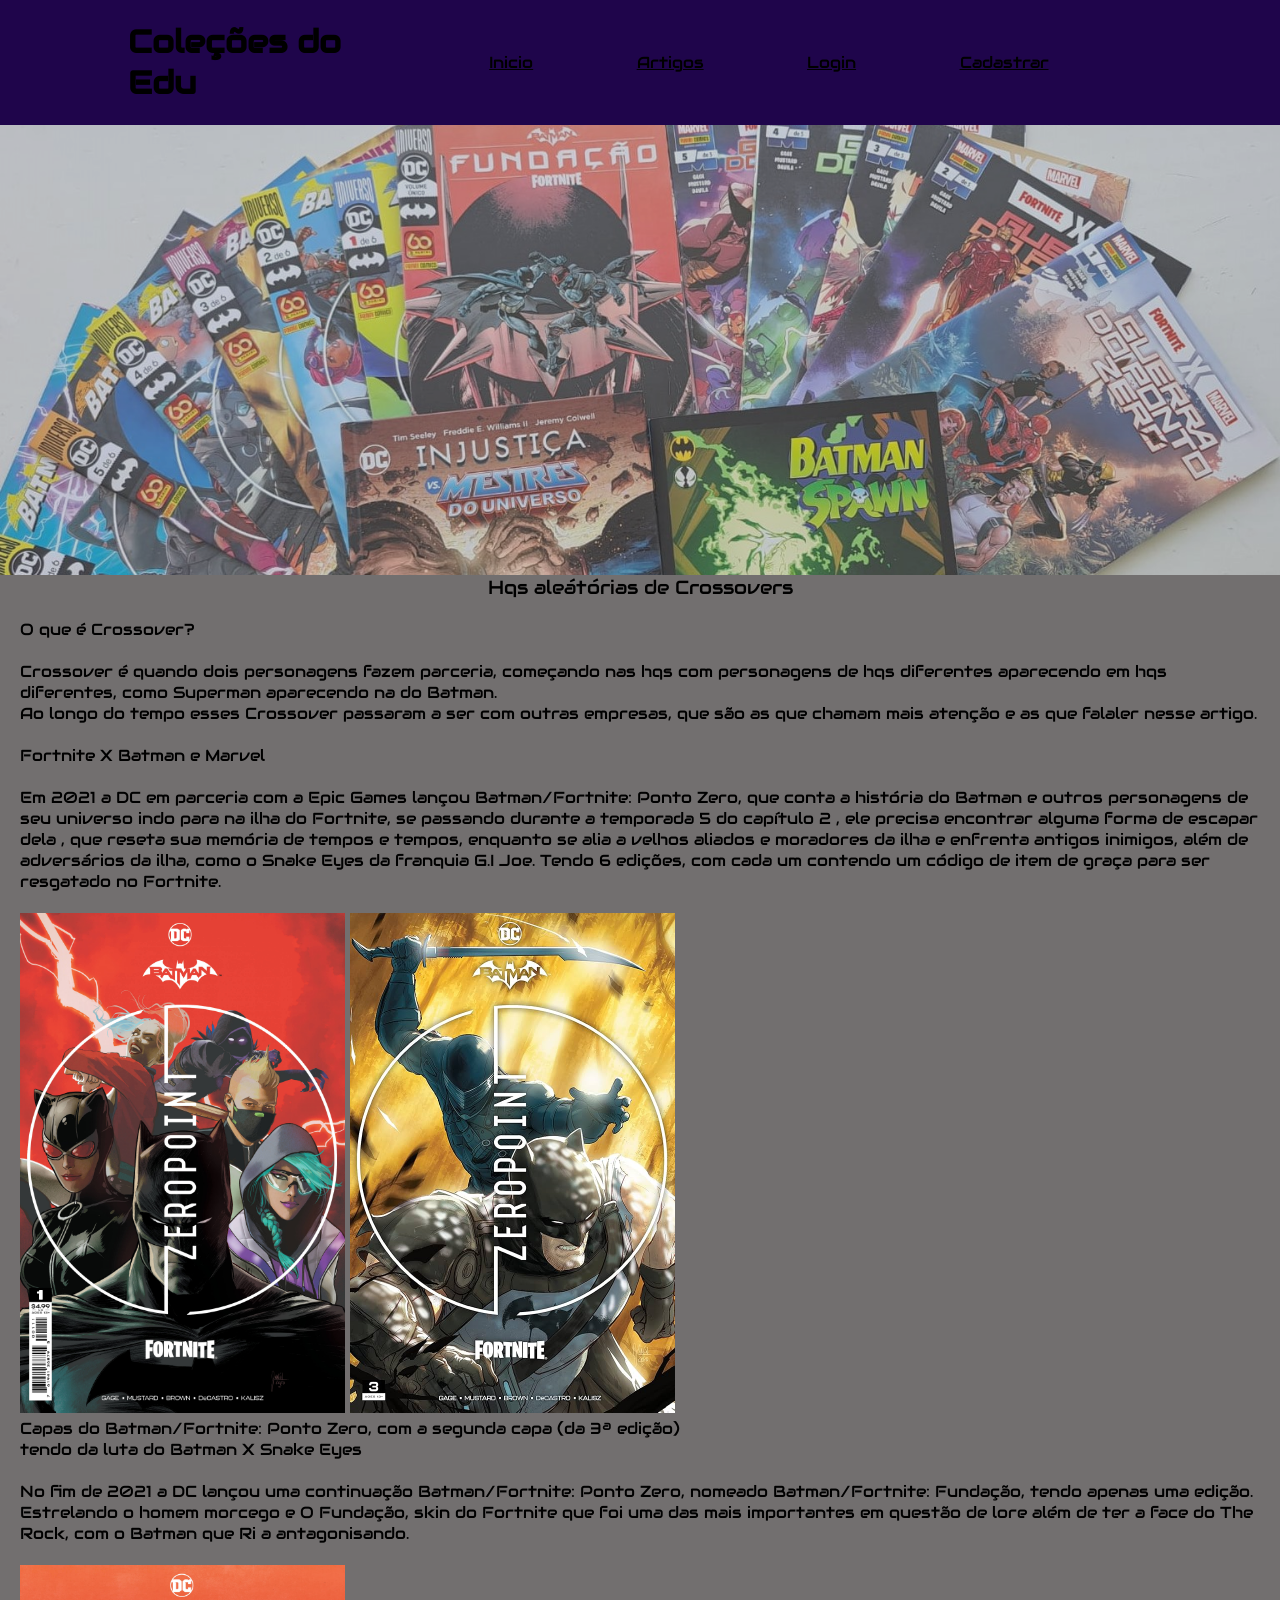
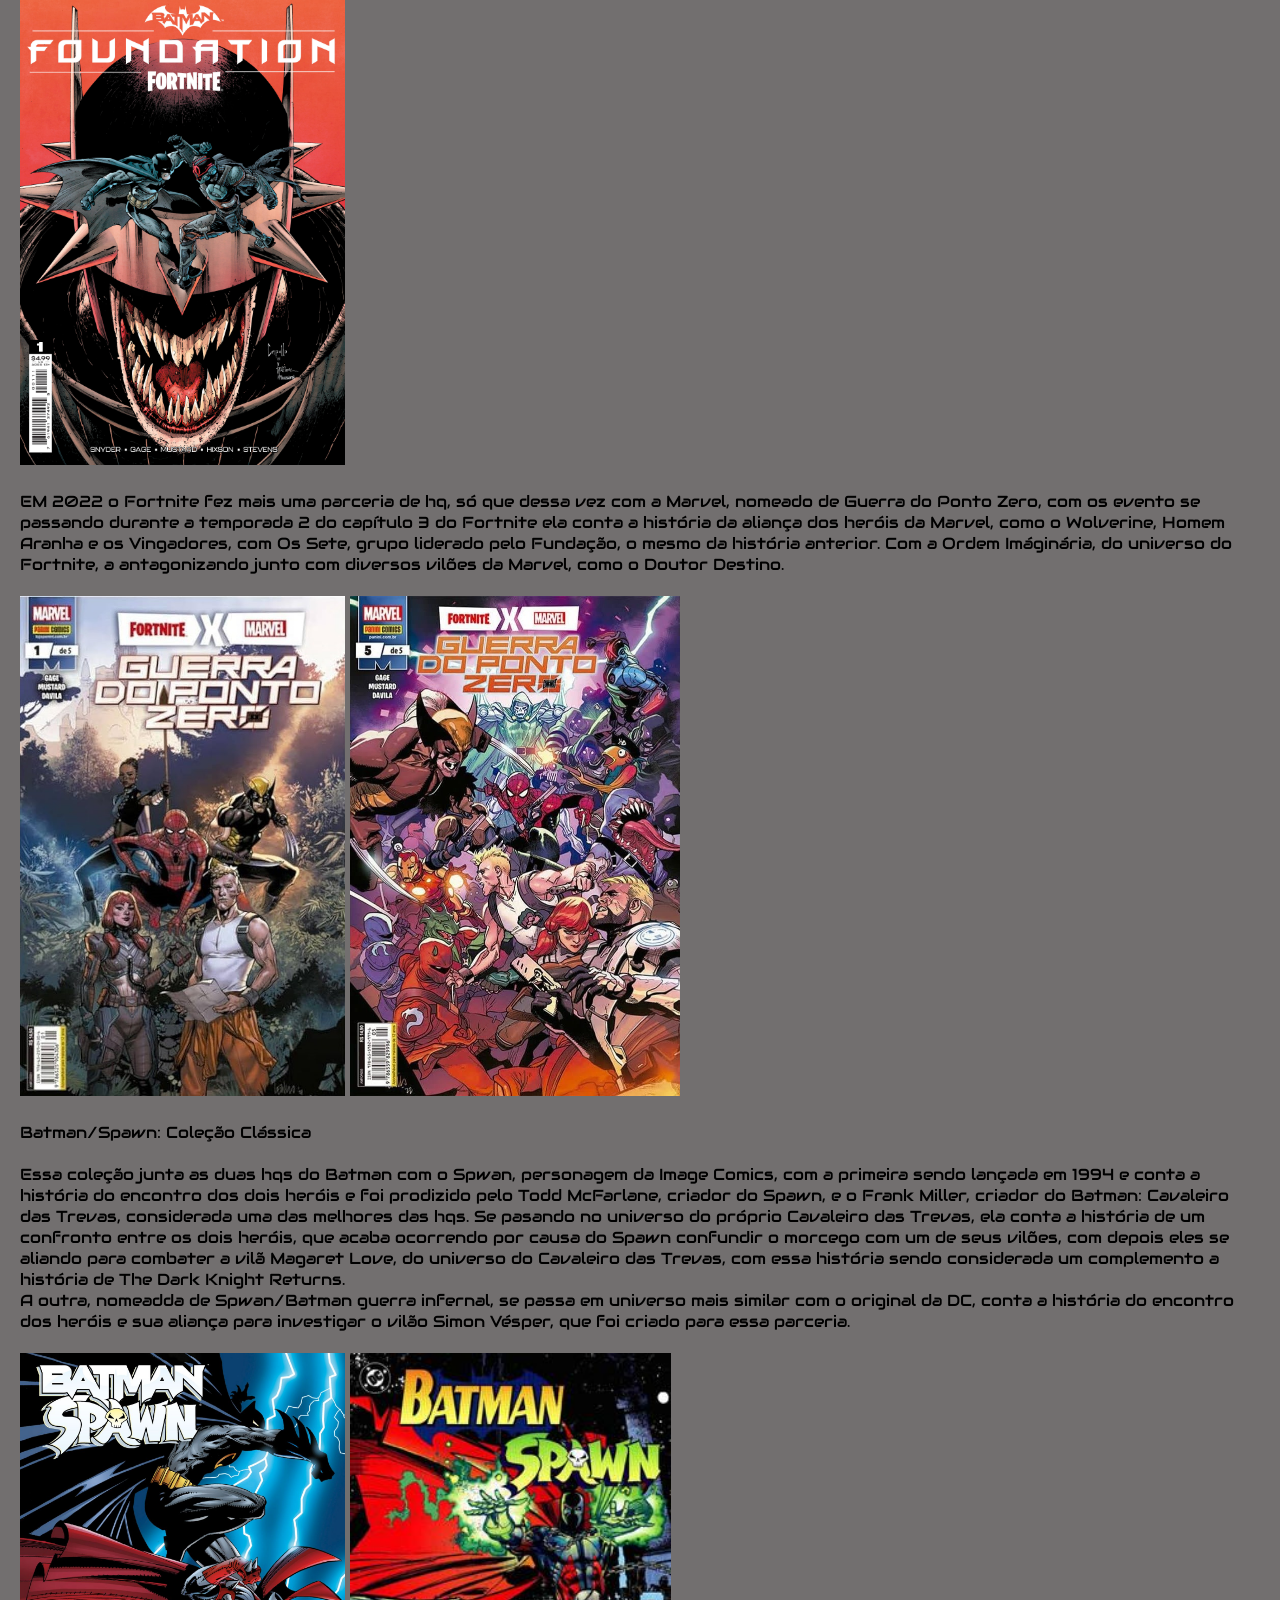
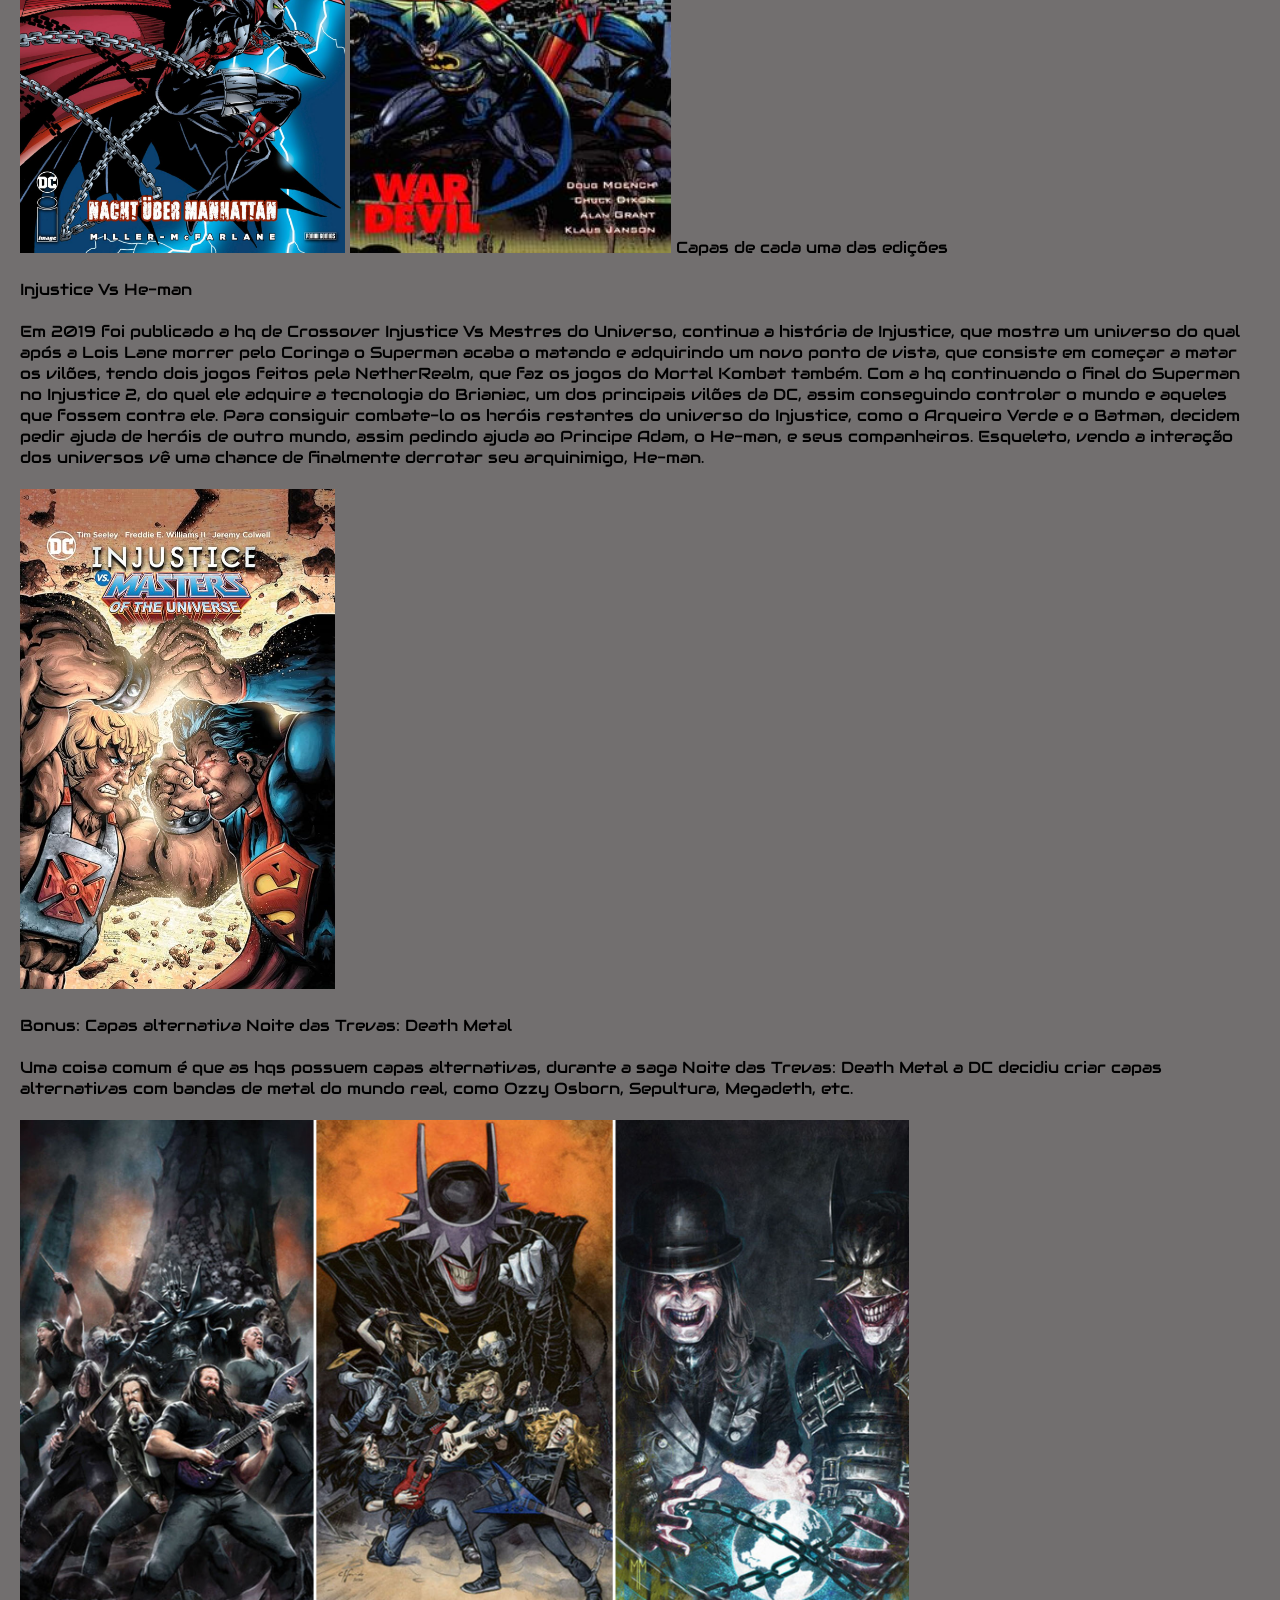
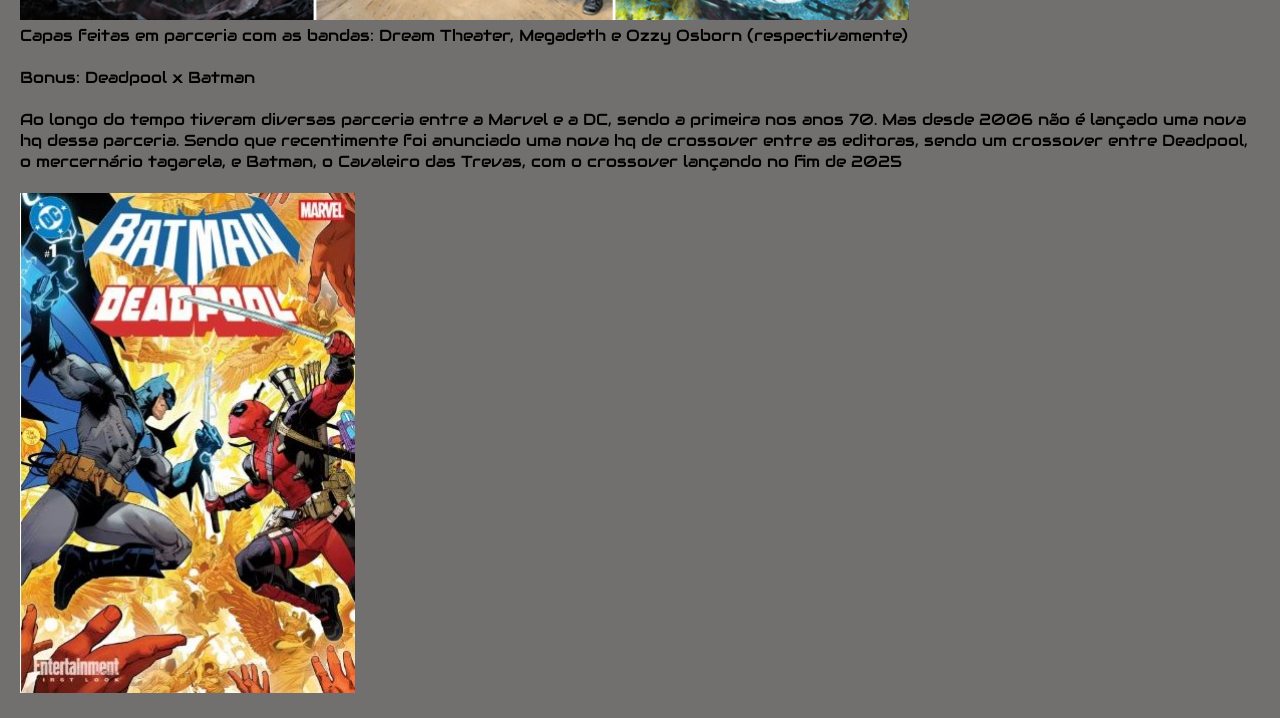
==== site/web-data-viz/public/artigo_hq.html @ bbcc7931 "Artigo hqs feito" ====
<!DOCTYPE html>
<html lang="en">
<head>
    <meta charset="UTF-8">
    <meta name="viewport" content="width=device-width, initial-scale=1.0">
    <title>Coleções do Edu || Como  jogar Pokemon TCG</title>
    <link rel="stylesheet" href="codigos/styles/style_hq.css">
</head>
<body>
      <div class="header">
        <div class="container">
            <h1 class="titulo">Coleções do Edu</h1>
            <ul class="navegacao">
                <li class="agora">
                    <a href="index.html">Inicio</a>
                </li>
                <li>
                    <a href="artigos.html">Artigos</a>
                </li>
                <li>
                    <a href="login.html">Login</a>
                </li>
                <li>
                    <a href="cadastro.html">Cadastrar</a>
                </li>
            </ul>
        </div>
    </div>
    
    <div class="info"></div>  

    <div class="titulo">Hqs aleátórias de Crossovers</div>

    <div class="artigo">
        O que é Crossover?
        <br>
        <br>
        Crossover é quando dois personagens fazem parceria, começando nas hqs com personagens de hqs diferentes aparecendo 
        em hqs diferentes, como Superman aparecendo na do Batman.
        <br>
        Ao longo do tempo esses Crossover passaram a ser com outras empresas, que são as que chamam mais atenção e as que falaler nesse artigo.
        <br>
        <br>
        Fortnite X Batman e Marvel
        <br>
        <br>
        Em 2021 a DC em parceria com a Epic Games lançou Batman/Fortnite: Ponto Zero, que conta a história do Batman e outros personagens
        de seu universo indo para na ilha do Fortnite, se passando durante a temporada 5 do capítulo 2 , ele precisa
        encontrar alguma forma de escapar dela , que reseta sua memória de tempos e tempos, enquanto
        se alia a velhos aliados e moradores da ilha e enfrenta
        antigos inimigos, além de adversários da ilha, como o Snake Eyes da franquia G.I Joe. Tendo 6 edições, com cada um contendo um 
        código de item de graça para ser resgatado no Fortnite.
        <br>
        <br>
        <div>
            <img src="assets/imagens/Artigo_hqs/ponto_zero.jpg">
            <img src="assets/imagens/Artigo_hqs/GI_JOE.jpg">
            <br>
            Capas do Batman/Fortnite: Ponto Zero, com a segunda capa (da 3ª edição)<br> tendo da luta do Batman X Snake Eyes
        </div>
        <br>
        No fim de 2021 a DC lançou uma continuação Batman/Fortnite: Ponto Zero, nomeado Batman/Fortnite: Fundação, tendo apenas uma edição.
        Estrelando o homem morcego e O Fundação, skin do Fortnite que foi uma das mais importantes em questão de lore além de ter
        a face do The Rock, com o Batman que Ri a antagonisando.
        <br>
        <br>
        <div>
            <img src="assets/imagens/Artigo_hqs/fundacao.jpg">
        </div>
        <br>
        EM 2022 o Fortnite fez mais uma parceria de hq, só que dessa vez com a Marvel, nomeado de Guerra do Ponto Zero,
        com os evento se passando durante a temporada 2 do capítulo 3 do Fortnite ela conta a história da aliança dos heróis
        da Marvel, como o Wolverine, Homem Aranha e os Vingadores, com Os Sete, grupo liderado pelo Fundação, o mesmo da história
        anterior. Com a Ordem Imáginária, do universo do Fortnite, a antagonizando junto com diversos vilões da Marvel, como
        o Doutor Destino. 
        <br>
        <br>
        <div>
            <img src="assets/imagens/Artigo_hqs/guerra_zero.jpg">
            <img src="assets/imagens/Artigo_hqs/destino.jpg">
        </div>
        <br>
        Batman/Spawn: Coleção Clássica
        <br>
        <br>
        Essa coleção junta as duas hqs do Batman com o Spwan, personagem da Image Comics, com a primeira sendo lançada em
        1994 e conta a história do encontro dos dois heróis e foi prodizido pelo Todd McFarlane, criador do Spawn, e o 
        Frank Miller, criador do Batman: Cavaleiro das Trevas, considerada uma das melhores das hqs. Se pasando no universo
        do próprio Cavaleiro das Trevas, ela conta a história de um confronto entre os dois heróis, que acaba ocorrendo por
        causa do Spawn confundir o morcego com um de seus vilões, com depois eles se aliando para combater a vilã Magaret
        Love, do universo do Cavaleiro das Trevas, com essa história sendo considerada um complemento a história de The Dark Knight Returns.<br>
        A outra, nomeadda de Spwan/Batman guerra infernal, se passa em universo mais similar com o original da DC, conta a história
        do encontro dos heróis e sua aliança para investigar o vilão  Simon Vésper, que foi criado para essa parceria.
        <br>
        <br>
        <div>
            <img src="assets/imagens/Artigo_hqs/batman.jpg">
            <img src="assets/imagens/Artigo_hqs/spawn.jpg">
            Capas de cada uma das edições
        </div>
        <br>
        Injustice Vs He-man
        <br>
        <br>
        Em 2019 foi publicado a hq de Crossover Injustice Vs Mestres do Universo, continua a história de Injustice, que mostra um universo
        do qual após a Lois Lane morrer pelo Coringa o Superman acaba o matando e adquirindo um novo ponto de vista, que consiste
        em começar a matar os vilões, tendo dois jogos feitos pela NetherRealm, que faz os jogos do Mortal Kombat também. Com a hq continuando
        o final do Superman no Injustice 2, do qual ele adquire a tecnologia do Brianiac, um dos principais vilões da DC, assim conseguindo
        controlar o mundo e aqueles que fossem contra ele. Para consiguir combate-lo os heróis restantes do universo do Injustice,
        como o Arqueiro Verde e o Batman, decidem pedir ajuda de heróis de outro mundo, assim pedindo ajuda ao Principe Adam, o
        He-man, e seus companheiros. Esqueleto, vendo a interação dos universos vê uma chance de finalmente derrotar seu 
        arquinimigo, He-man.
        <br>
        <br>    
        <div>
            <img src="assets/imagens/Artigo_hqs/Injustice.jpg" >
        </div>
        <br>
        Bonus: Capas alternativa Noite das Trevas: Death Metal
        <br>
        <br>
        Uma coisa comum é que as hqs possuem capas alternativas, durante a saga Noite das Trevas: Death Metal a DC decidiu
        criar capas alternativas com bandas de metal do mundo real, como Ozzy Osborn, Sepultura, Megadeth, etc.
        <br>
        <br>
        <div>
            <img src="assets/imagens/Artigo_hqs/death_metal.jpg" >
            <br>
            Capas feitas em parceria com as bandas: Dream Theater, Megadeth e Ozzy Osborn (respectivamente)
        </div>
        <br>
        Bonus: Deadpool x Batman
        <br>
        <br>
        Ao longo do tempo tiveram diversas parceria entre a Marvel e a DC, sendo a primeira nos anos 70. Mas desde 2006 não
        é lançado uma nova hq dessa parceria. Sendo que recentimente foi anunciado uma nova hq de crossover entre as editoras,
        sendo um crossover entre Deadpool, o mercernário tagarela, e Batman, o Cavaleiro das Trevas, com o crossover lançando
        no fim de 2025
        <br>
        <br>
        <div>
            <img src="assets/imagens/Artigo_hqs/deadpool.jpg" >
        </div>
    </div>
---- site/web-data-viz/public/codigos/styles/style_hq.css ----
@import url("https://fonts.googleapis.com/css2?family=Audiowide&family=Barlow:ital,wght@0,100;0,200;0,300;0,400;0,500;0,600;0,700;0,800;0,900;1,100;1,200;1,300;1,400;1,500;1,600;1,700;1,800;1,900&display=swap");

*{
    font-family: "Audiowide",Arial, Helvetica, sans-serif;;
}

body{
    background-color: rgb(114, 111, 111);
    margin: 0;
}

.header{
    background-color: rgb(31, 5, 75);
}
.header .container{
    justify-content:space-between;
}
.header .container .titulo{
    font-size: xx-large;
}

.header .navegacao{
 width: 100%;
 display: flex;
 align-items: center;
 justify-content: space-evenly;
 list-style: none;
}

.header .navegacao a {
    text-decoration: underline;
    color: black;
}

.container{
    width: 80%;
    margin: auto;
    display: flex;
}

.info{
    height: 450px;
    background-image: url(../../assets/imagens/Artigo_hqs/fundo_hq.jpg);
    opacity: 0.7;
    background-size: cover;
    background-position: center;
}

.titulo{
    font-size:larger ;
    display: flex;
    justify-content: center;
}

.artigo{
    color: black;
    margin: 20px;
}

.artigo img{
    height: 500px;
    justify-content: space-between;
    align-items: center;
}
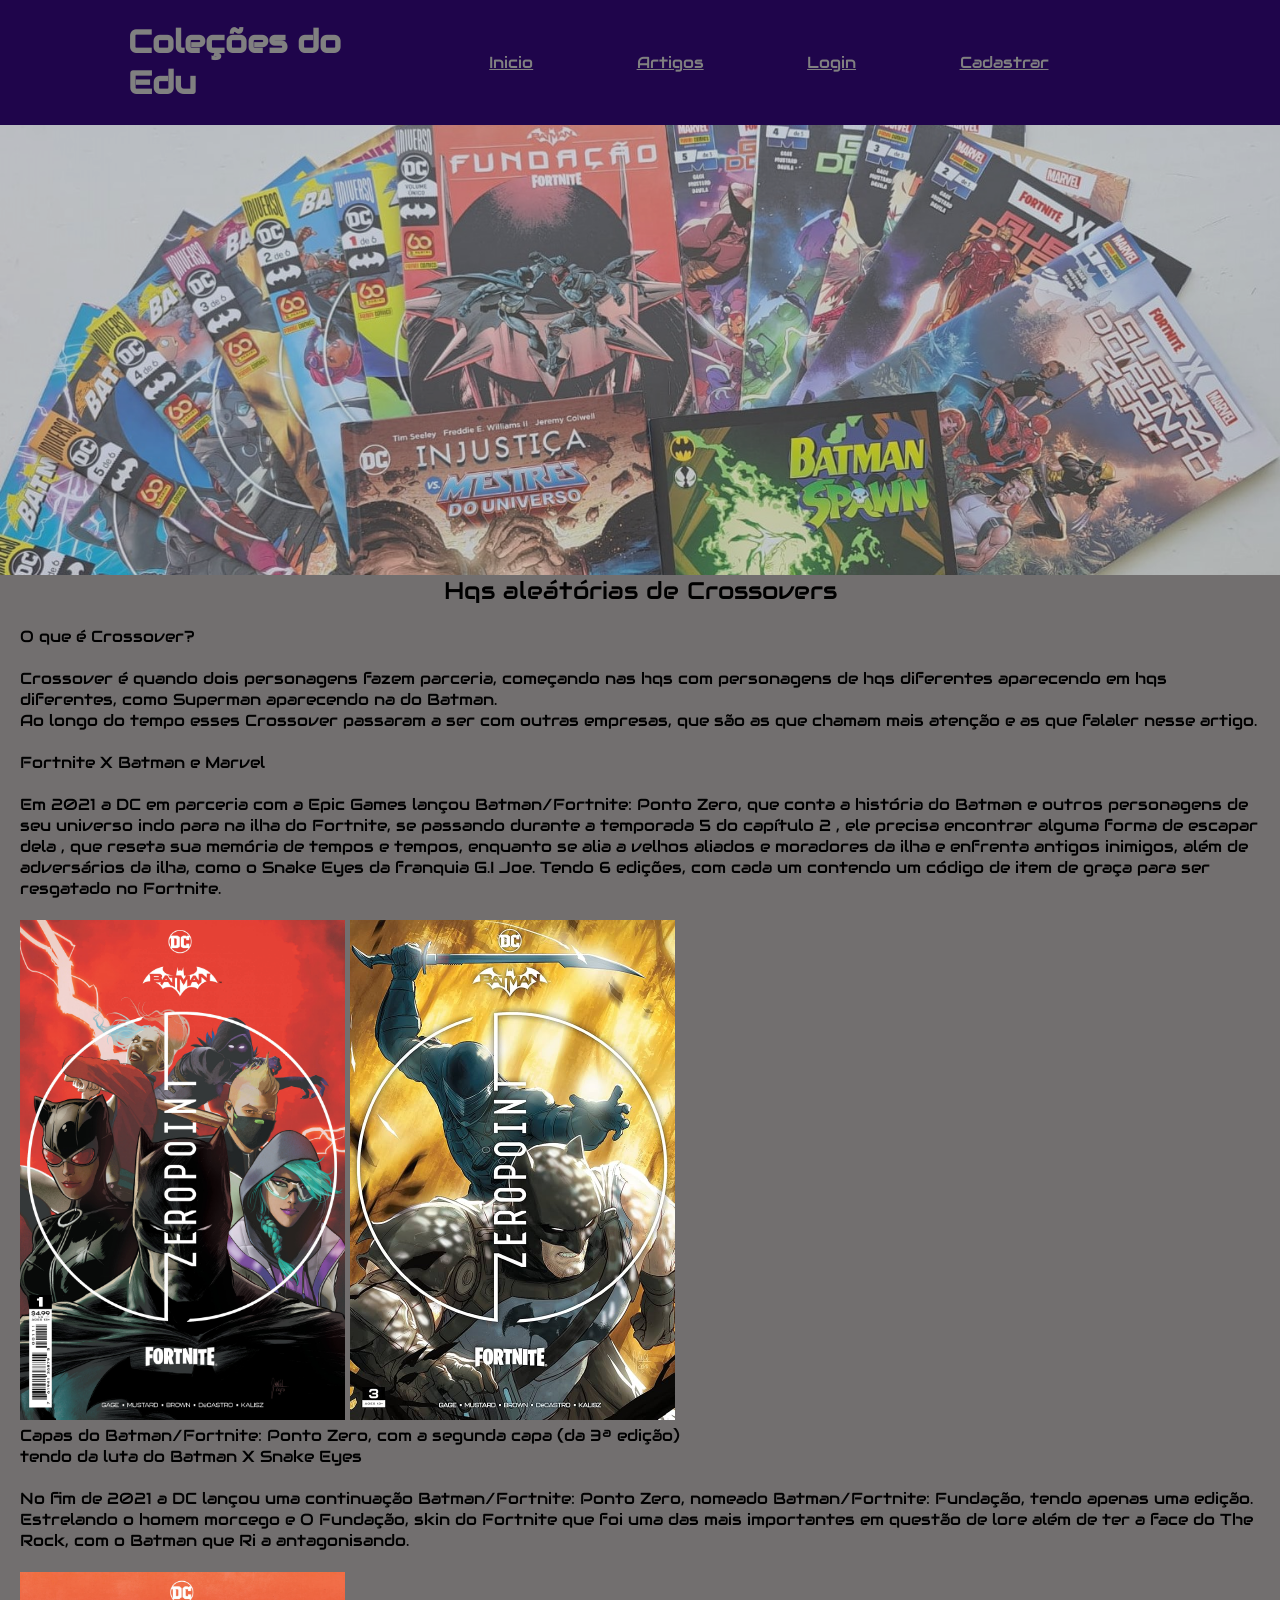
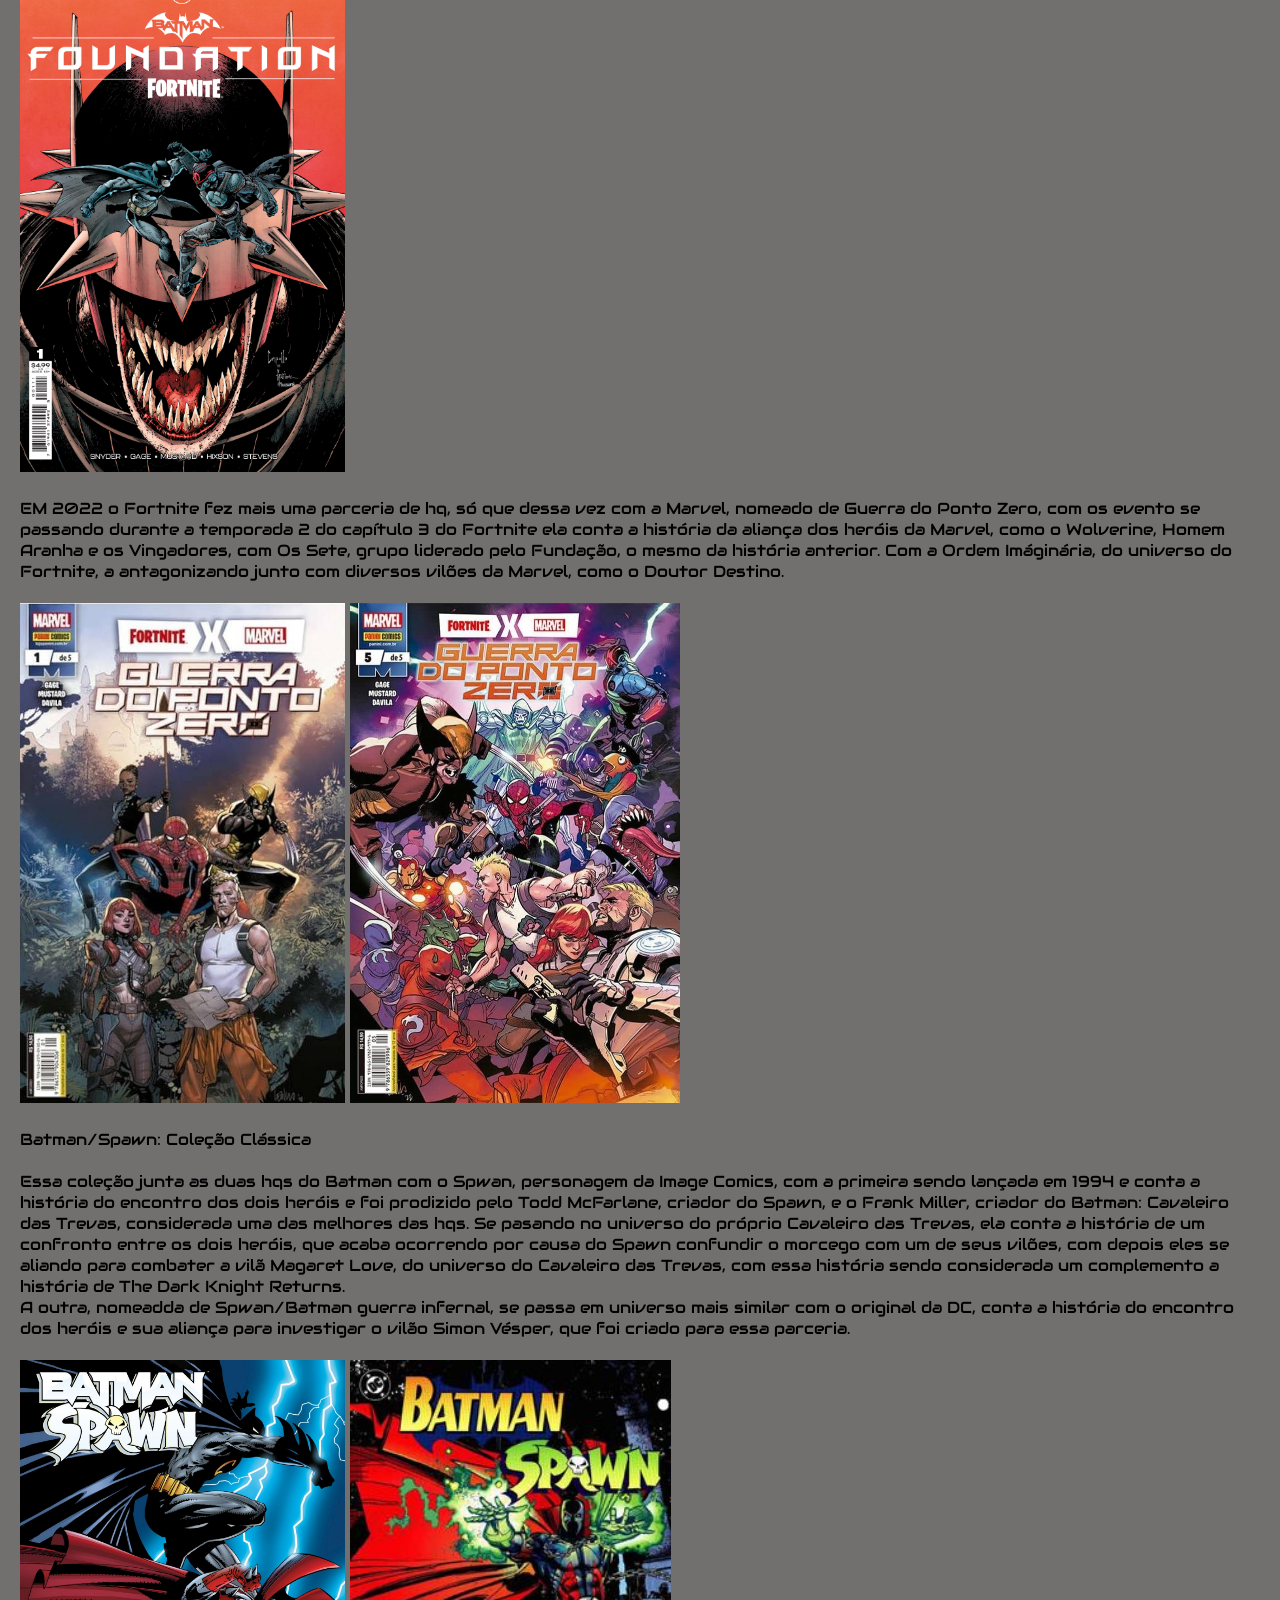
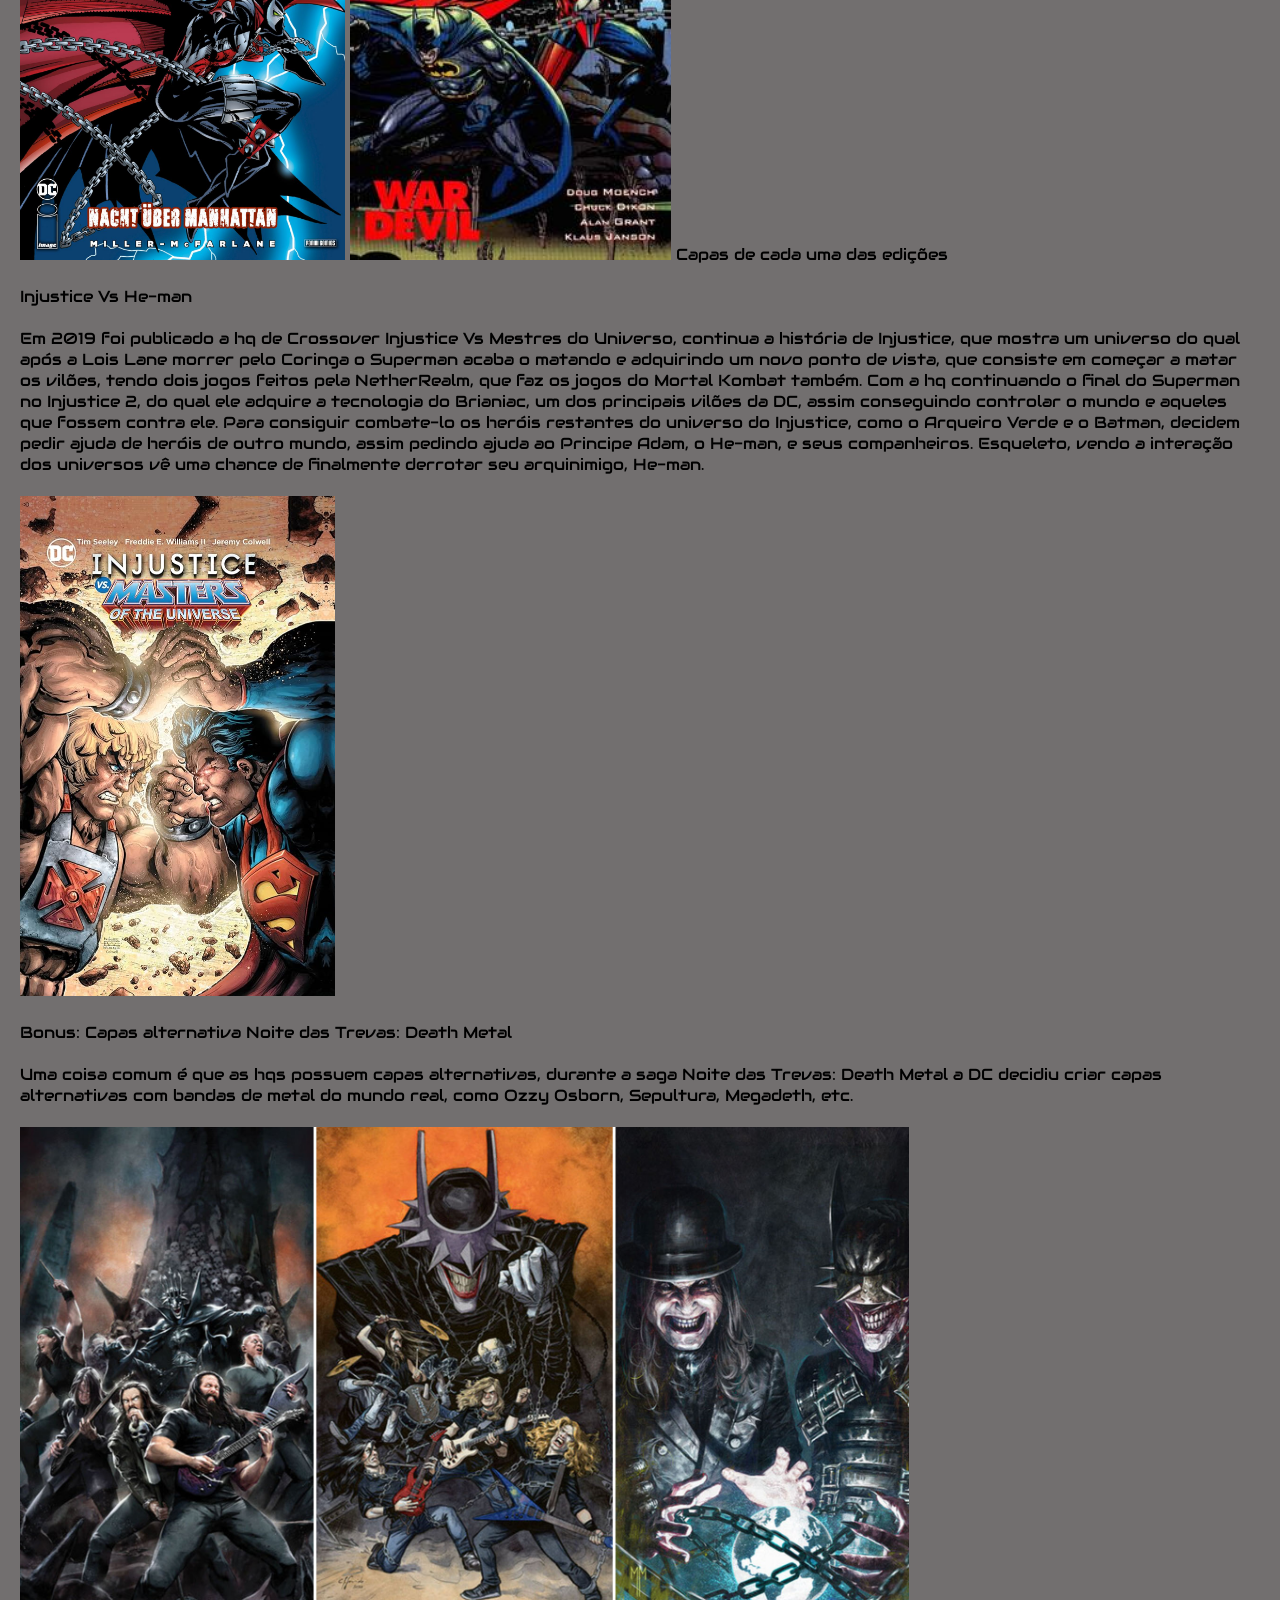
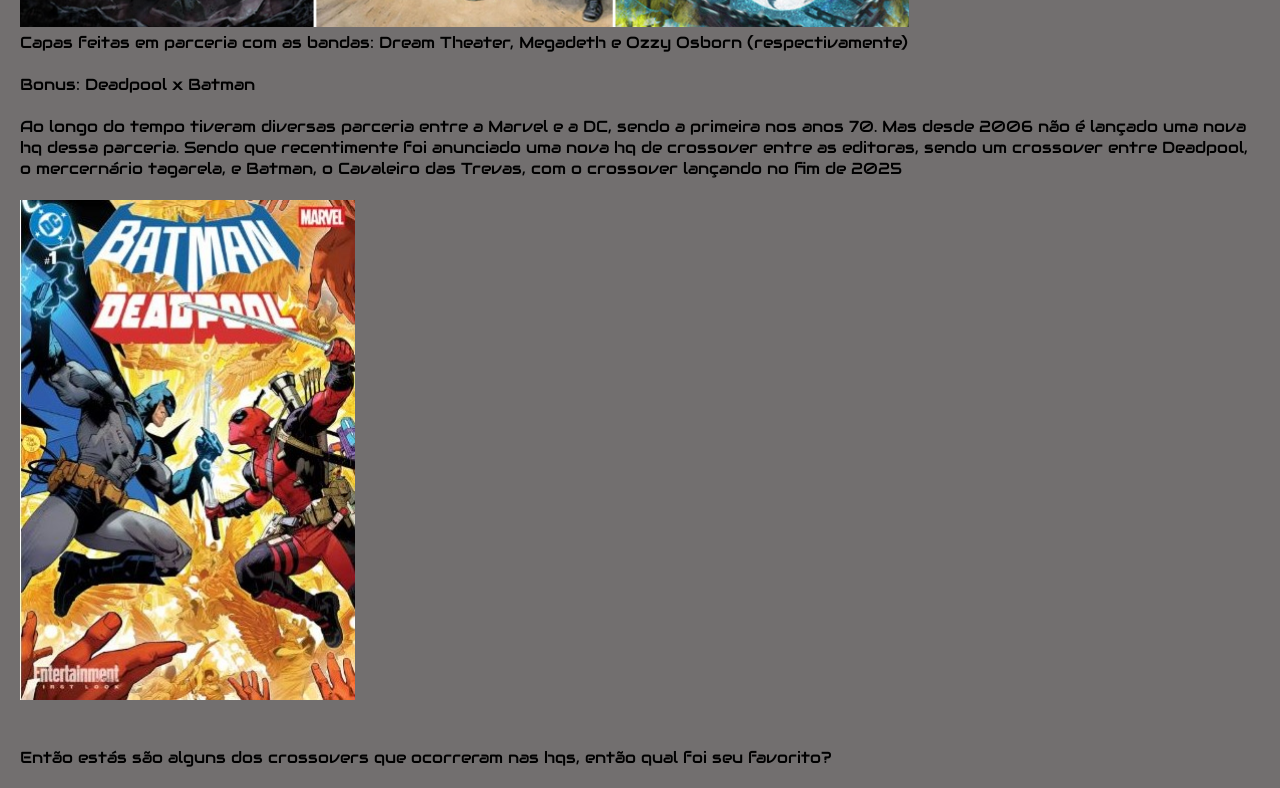
==== commit 590f3b7a: "artigo pokemon só falta imagens" ====
--- a/site/web-data-viz/public/artigo_hq.html
+++ b/site/web-data-viz/public/artigo_hq.html
@@ -3,7 +3,7 @@
 <head>
     <meta charset="UTF-8">
     <meta name="viewport" content="width=device-width, initial-scale=1.0">
-    <title>Coleções do Edu || Como  jogar Pokemon TCG</title>
+    <title>Coleções do Edu | Como  jogar Pokemon TCG</title>
     <link rel="stylesheet" href="codigos/styles/style_hq.css">
 </head>
 <body>
@@ -141,4 +141,8 @@
         <div>
             <img src="assets/imagens/Artigo_hqs/deadpool.jpg" >
         </div>
-    </div>+        <br> <br>
+        Então estás são alguns dos crossovers que ocorreram nas hqs, então qual foi seu favorito?
+    </div>
+</body>
+</html>
--- a/site/web-data-viz/public/codigos/styles/style_hq.css
+++ b/site/web-data-viz/public/codigos/styles/style_hq.css
@@ -11,6 +11,7 @@
 
 .header{
     background-color: rgb(31, 5, 75);
+    color: gray;
 }
 .header .container{
     justify-content:space-between;
@@ -29,7 +30,7 @@
 
 .header .navegacao a {
     text-decoration: underline;
-    color: black;
+    color: gray;
 }
 
 .container{
@@ -47,7 +48,7 @@
 }
 
 .titulo{
-    font-size:larger ;
+    font-size:x-large ;
     display: flex;
     justify-content: center;
 }
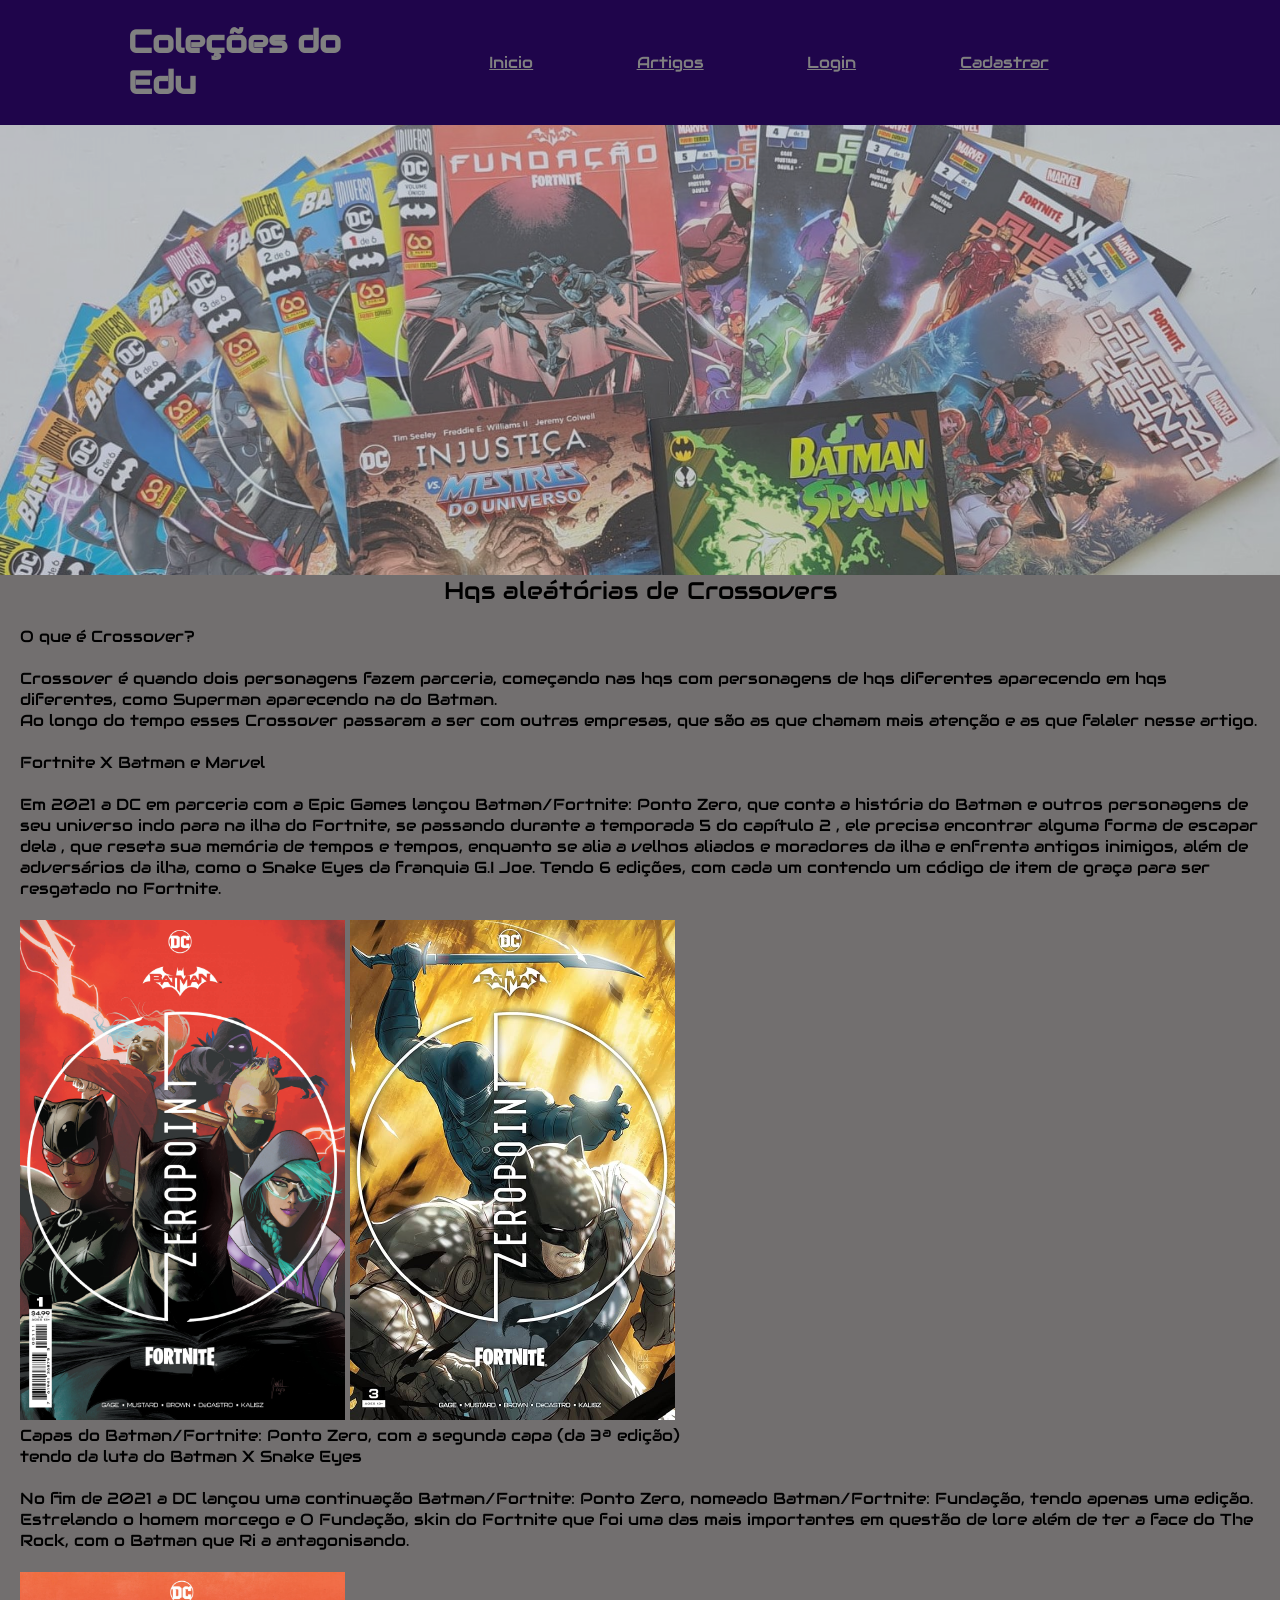
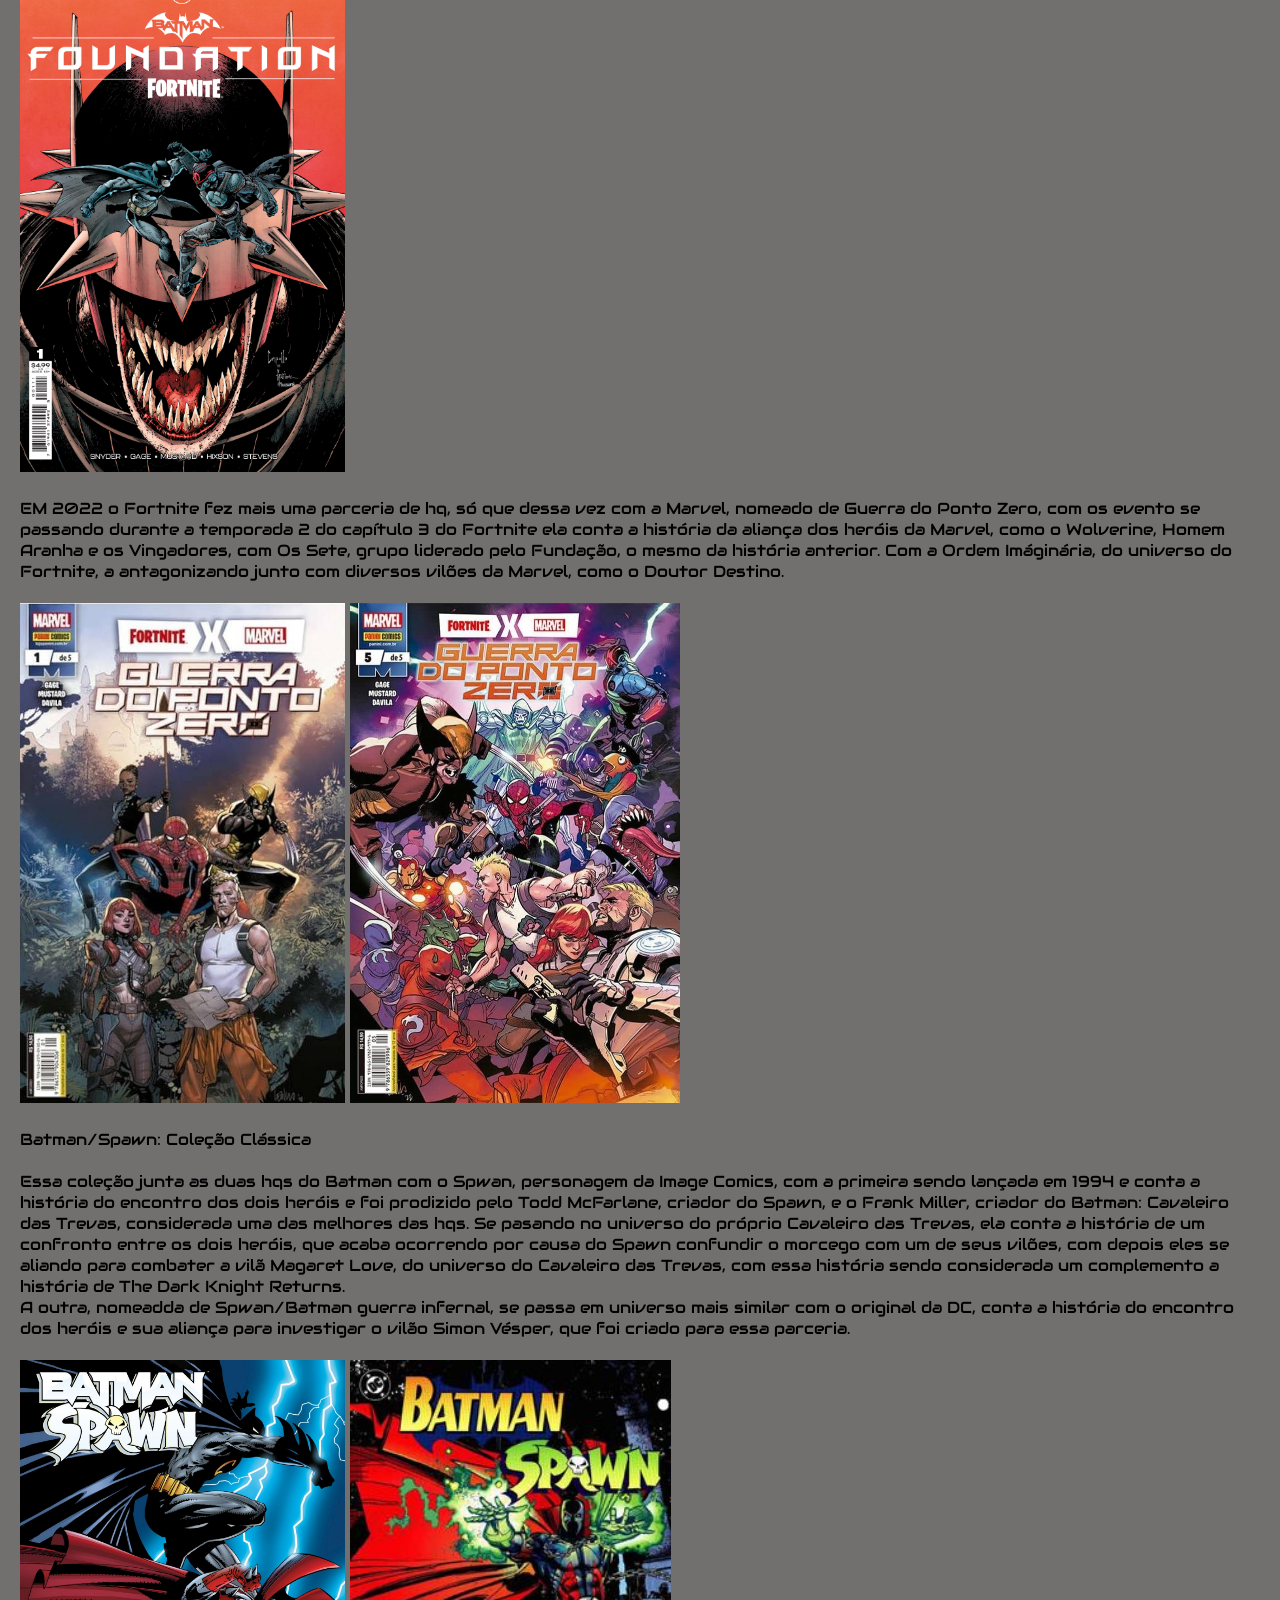
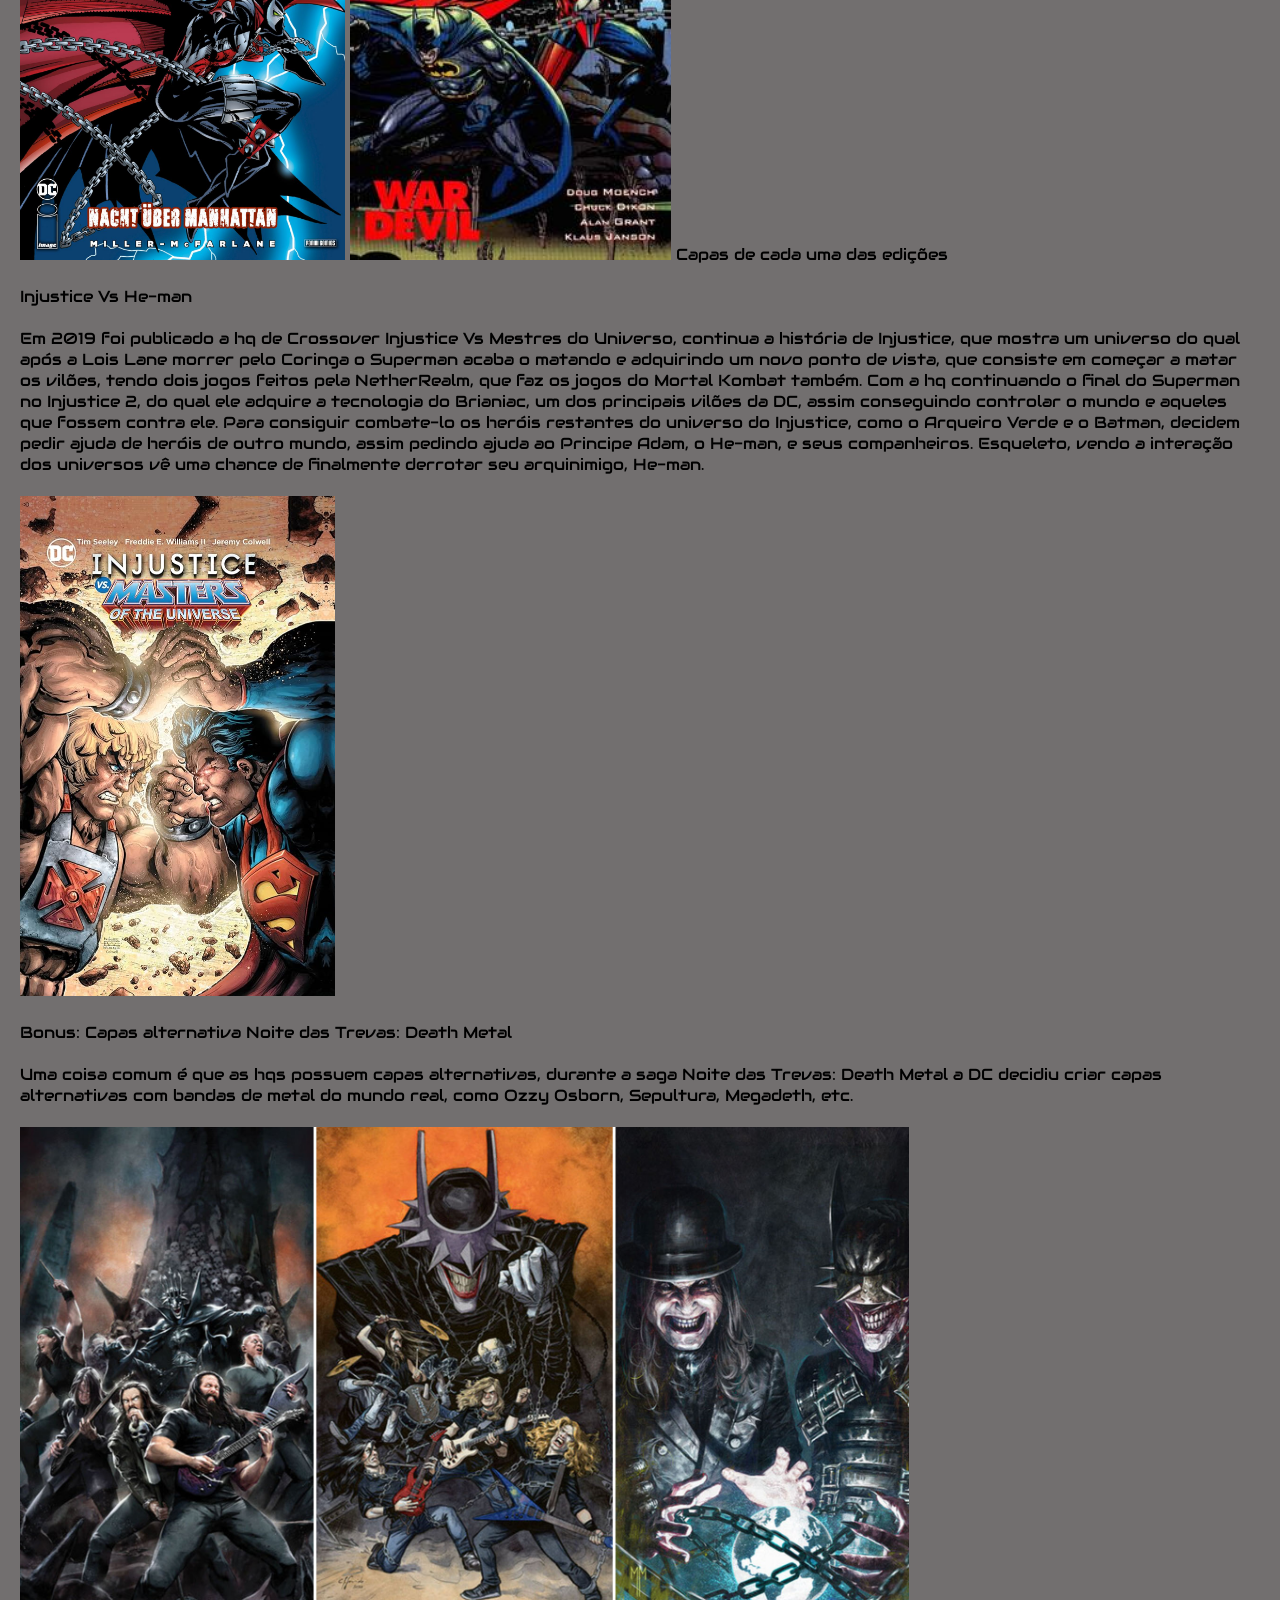
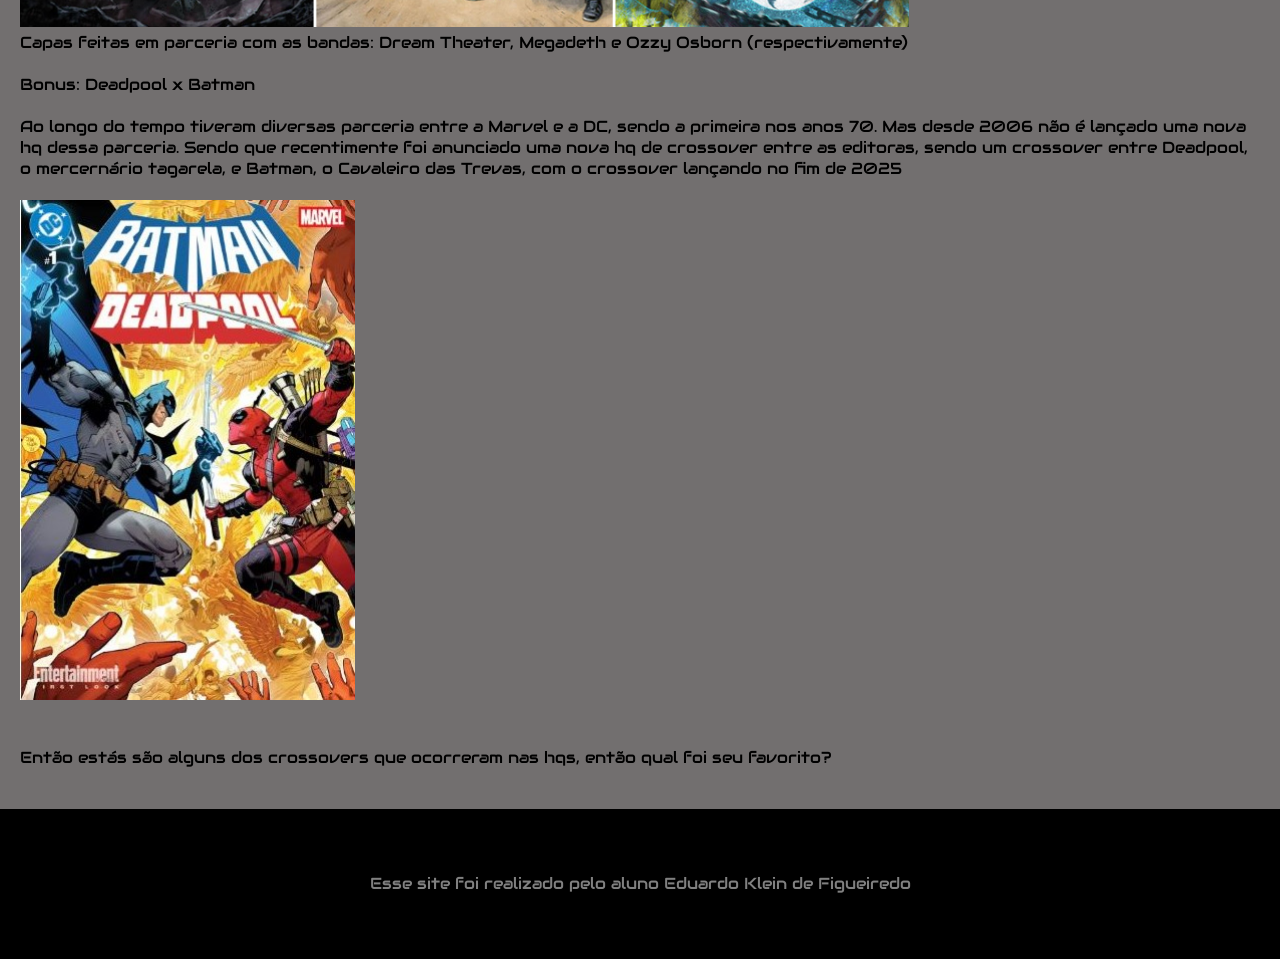
==== commit 28905ce9: "footer feito e inico da dashboard" ====
--- a/site/web-data-viz/public/artigo_hq.html
+++ b/site/web-data-viz/public/artigo_hq.html
@@ -144,5 +144,11 @@
         <br> <br>
         Então estás são alguns dos crossovers que ocorreram nas hqs, então qual foi seu favorito?
     </div>
+        <br>
+    <div class="fundo">
+        <div class="container">
+            Esse site foi realizado pelo aluno Eduardo Klein de Figueiredo
+        </div>
+    </div>
 </body>
 </html>
--- a/site/web-data-viz/public/codigos/styles/style_hq.css
+++ b/site/web-data-viz/public/codigos/styles/style_hq.css
@@ -62,4 +62,16 @@
     height: 500px;
     justify-content: space-between;
     align-items: center;
+}
+
+.fundo{
+    background-color: black;
+    color: gray;
+    height: 150px;
+    display: flex;
+}
+
+.fundo .container{
+  justify-content: center;
+  text-align: center;
 }
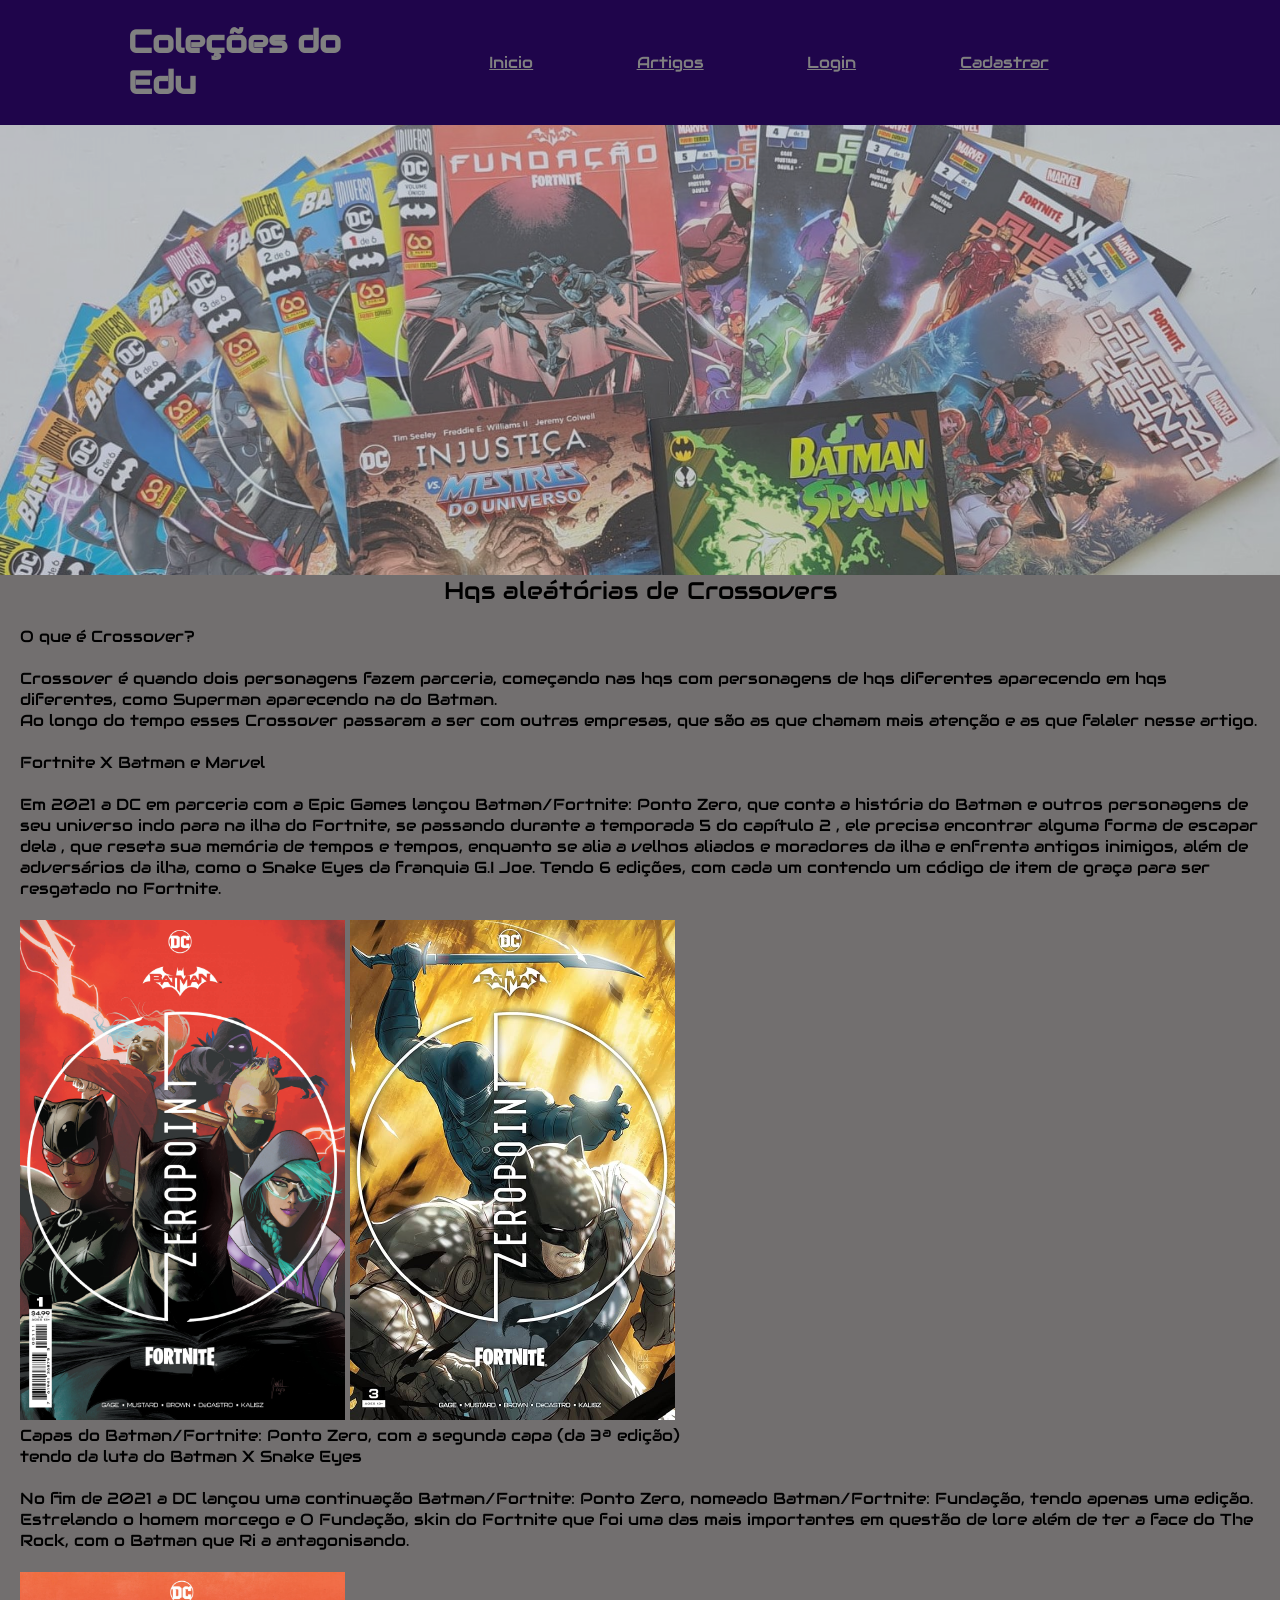
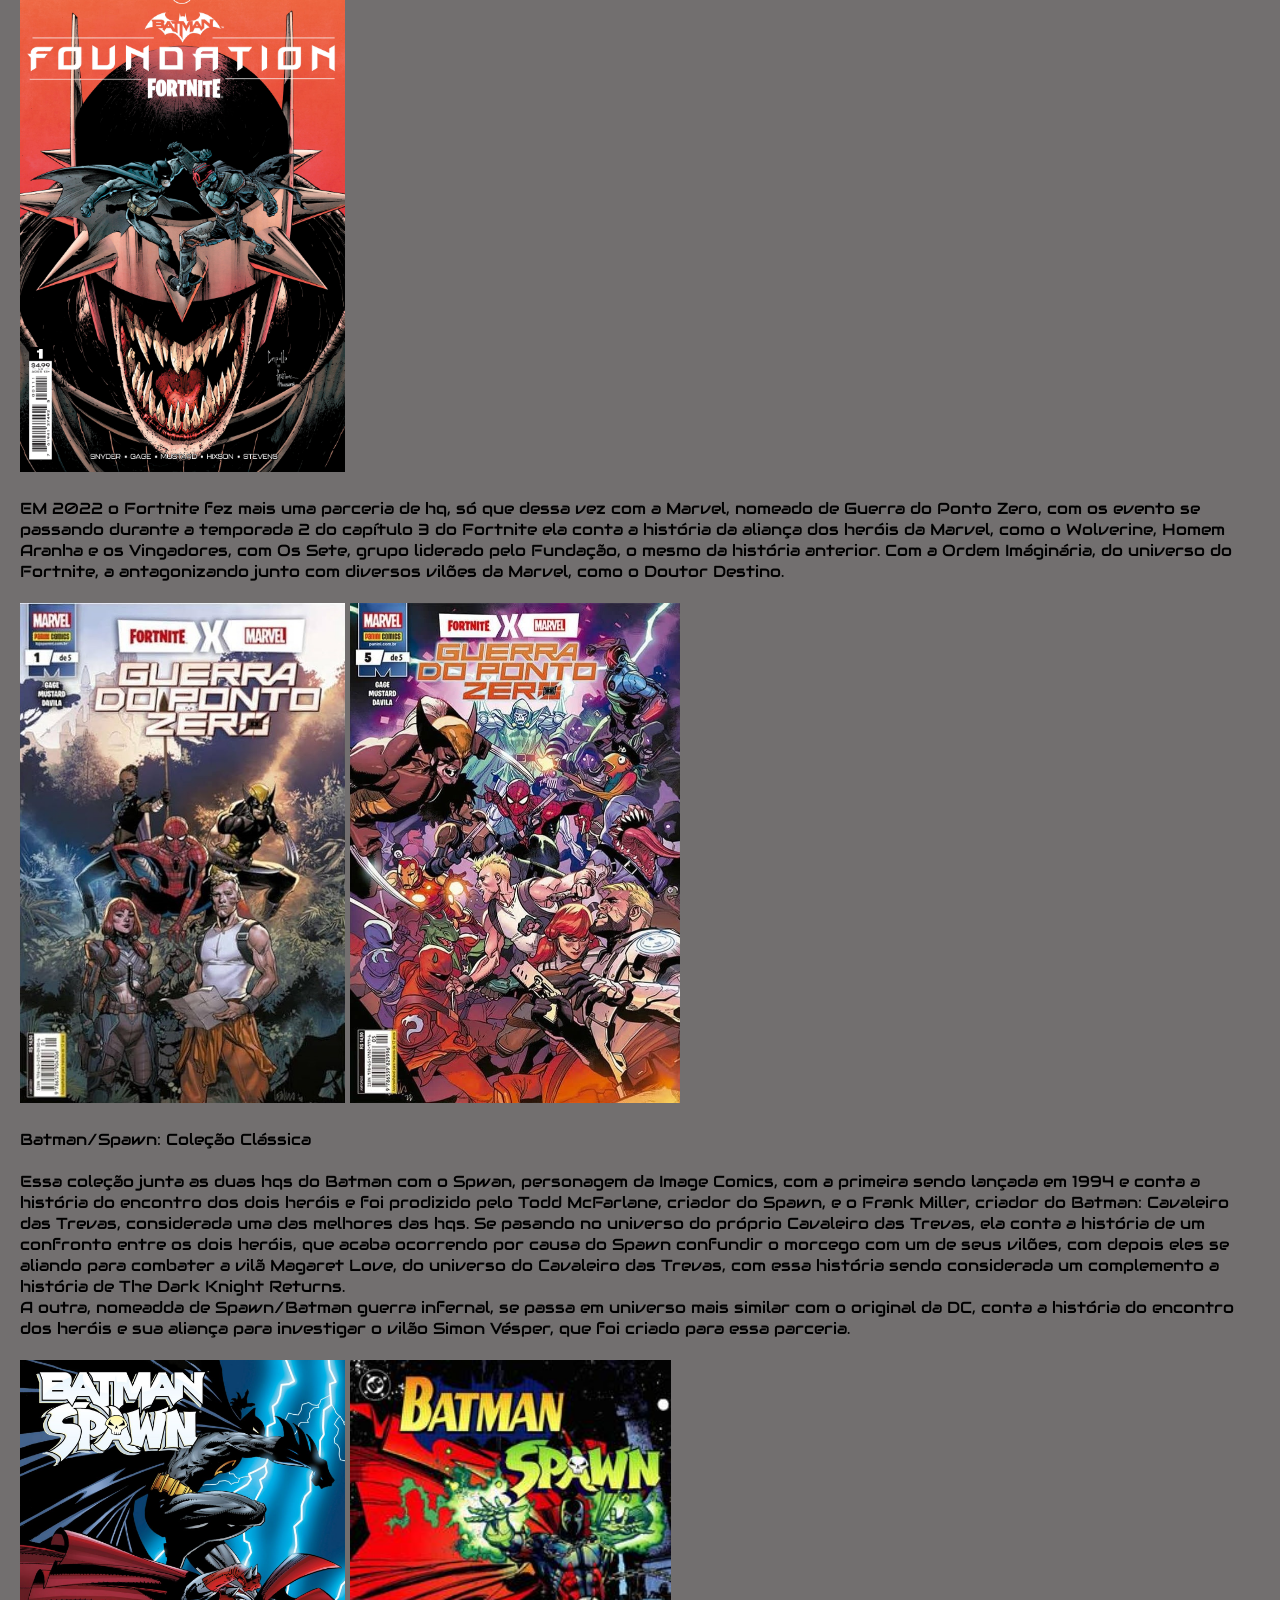
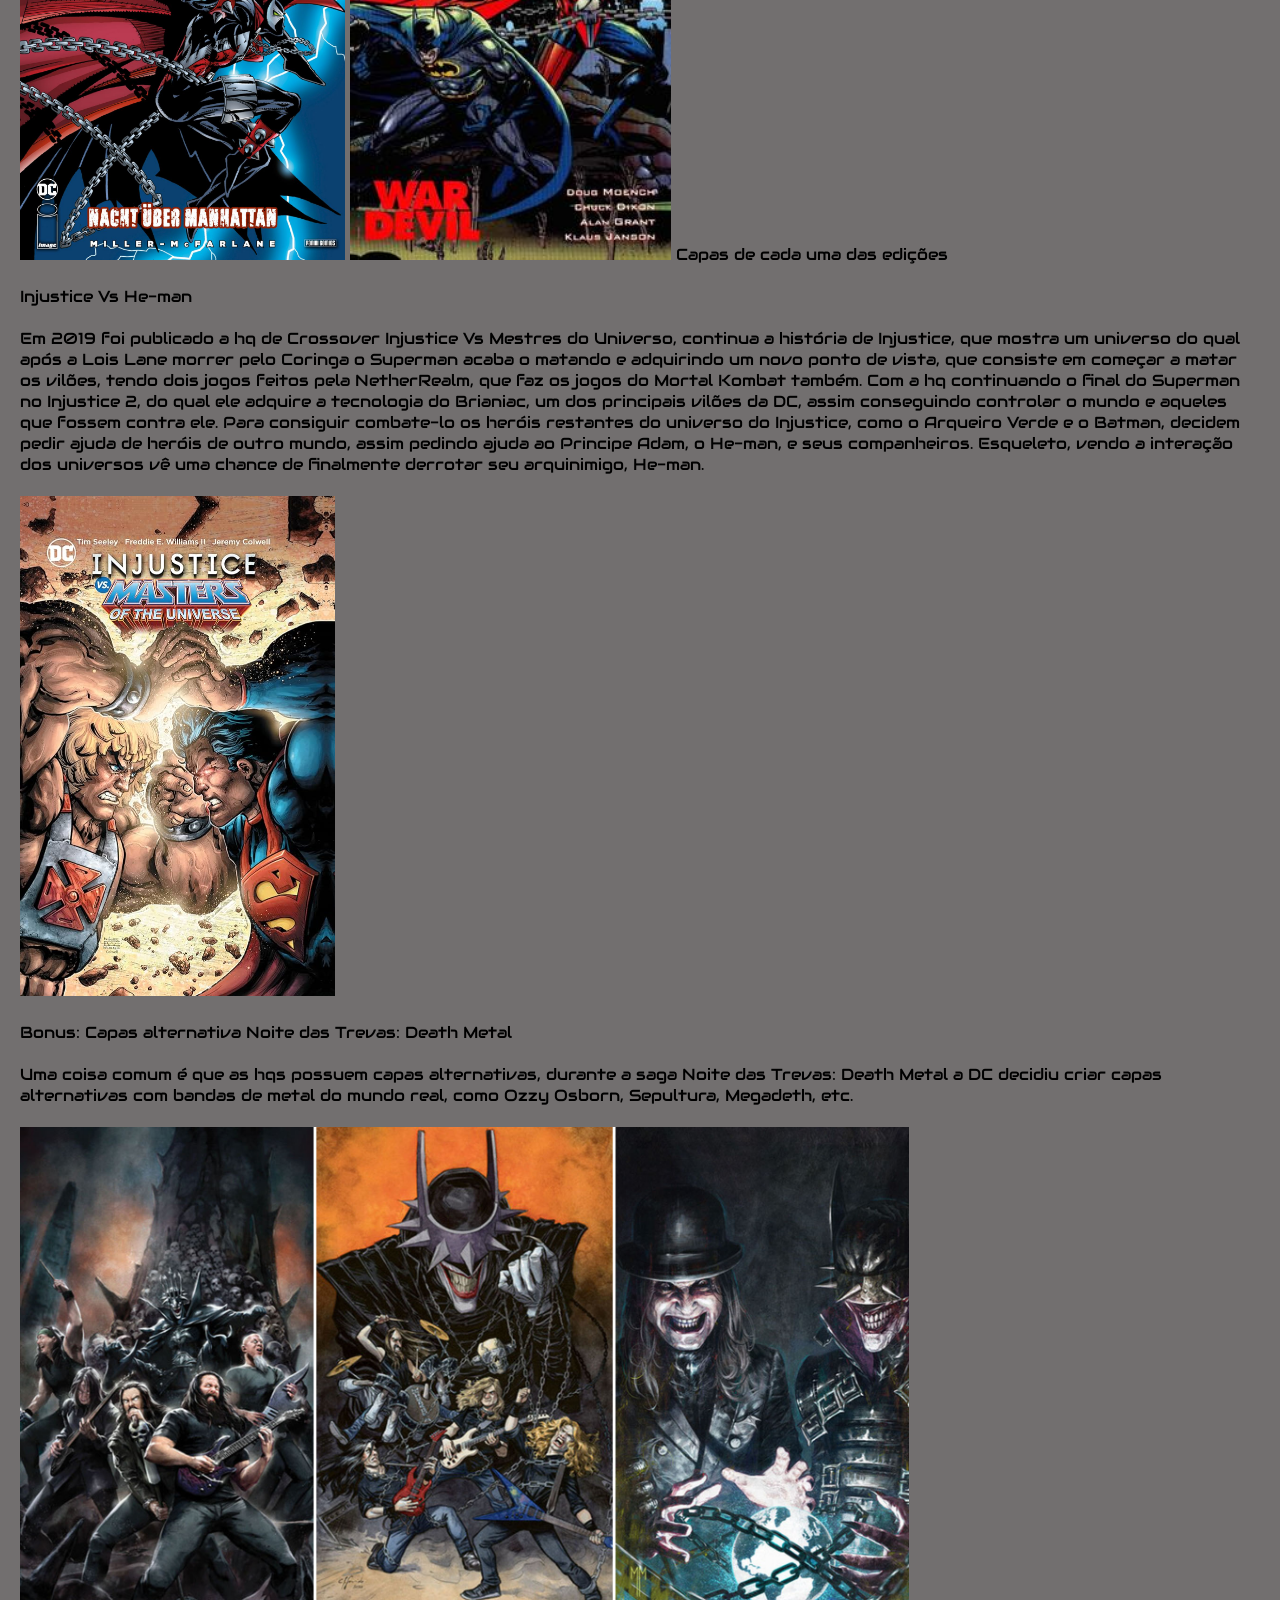
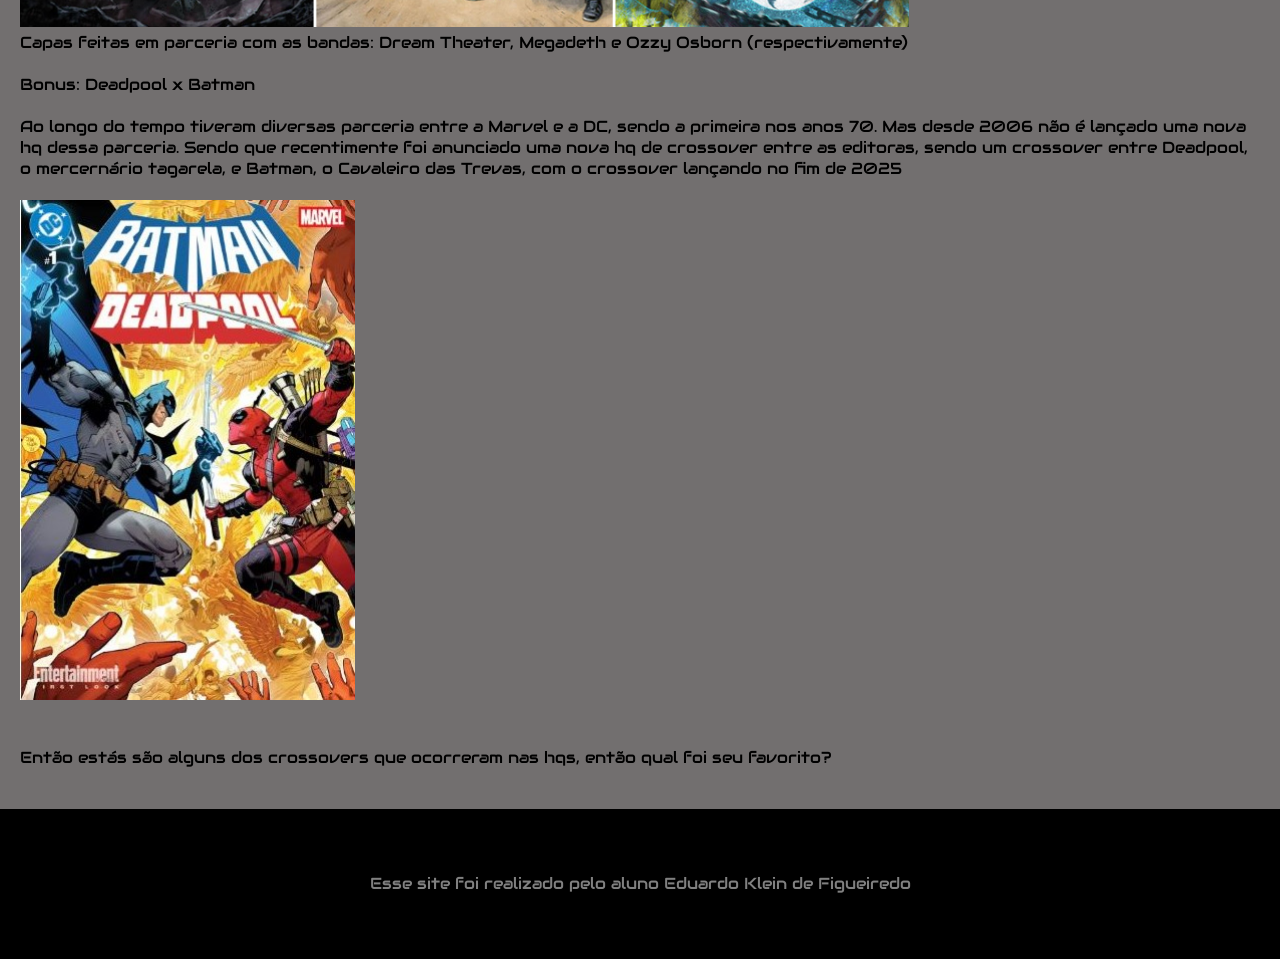
==== commit f3dc033f: "correções gramaticais" ====
--- a/site/web-data-viz/public/artigo_hq.html
+++ b/site/web-data-viz/public/artigo_hq.html
@@ -89,7 +89,7 @@
         do próprio Cavaleiro das Trevas, ela conta a história de um confronto entre os dois heróis, que acaba ocorrendo por
         causa do Spawn confundir o morcego com um de seus vilões, com depois eles se aliando para combater a vilã Magaret
         Love, do universo do Cavaleiro das Trevas, com essa história sendo considerada um complemento a história de The Dark Knight Returns.<br>
-        A outra, nomeadda de Spwan/Batman guerra infernal, se passa em universo mais similar com o original da DC, conta a história
+        A outra, nomeadda de Spawn/Batman guerra infernal, se passa em universo mais similar com o original da DC, conta a história
         do encontro dos heróis e sua aliança para investigar o vilão  Simon Vésper, que foi criado para essa parceria.
         <br>
         <br>
